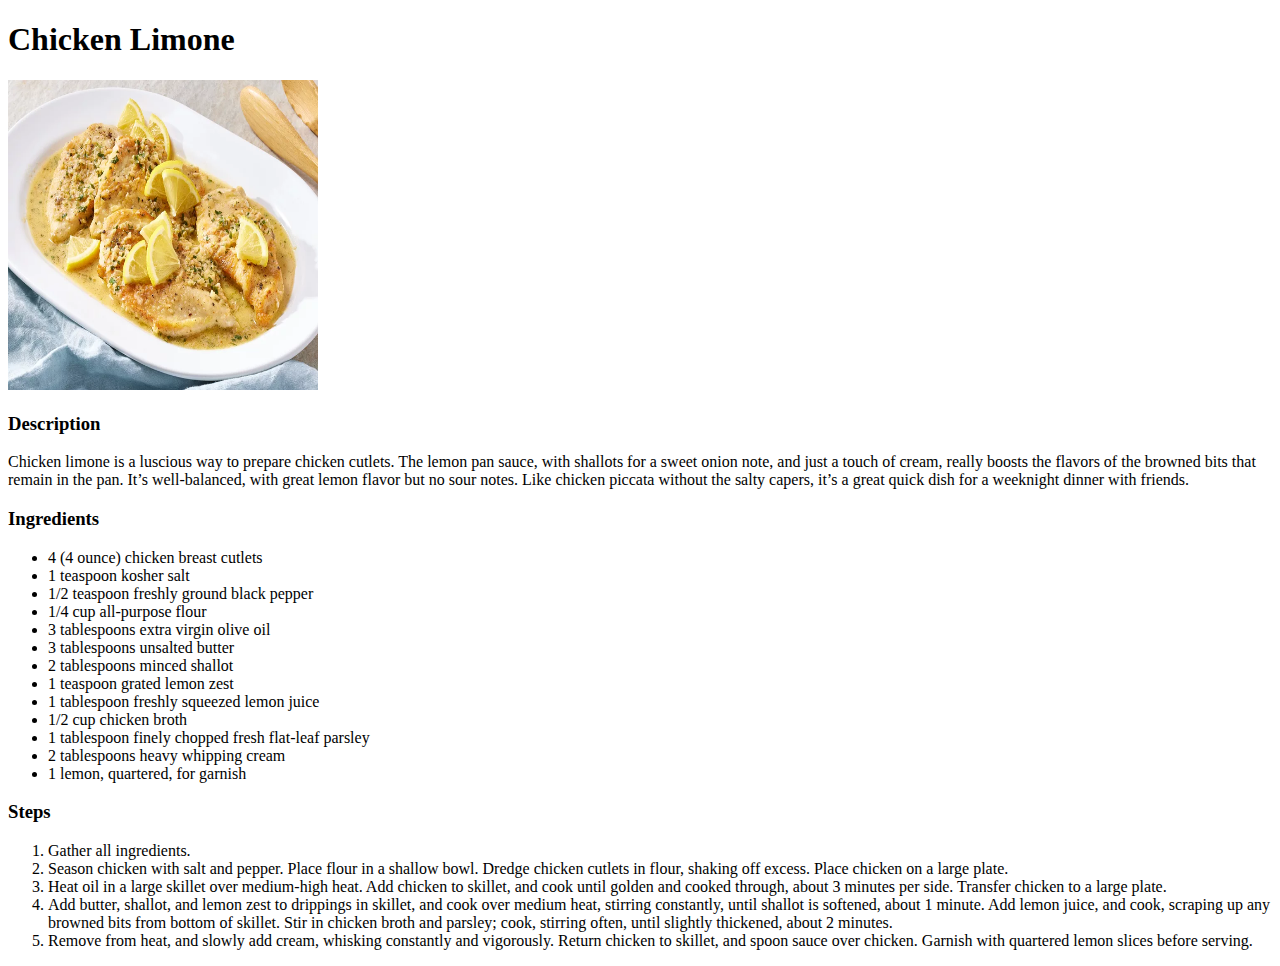
==== recipes/chicken-limone.html @ f32752c6 "Barebones recipe website" ====
<!DOCTYPE html>
<html lang="en">
<head>
    <meta charset="UTF-8">
    <meta name="viewport" content="width=device-width, initial-scale=1.0">
    <title>Chicken Limone Recipe</title>
</head>
<body>
    

    <h1>Chicken Limone</h1>
    <img src="./images/chicken-limone.jpg" height="310" width="310">
    

    <h3>Description</h3>
    <p>
        Chicken limone is a luscious way to prepare chicken cutlets. The lemon pan sauce, with shallots for a sweet onion note, and just a touch of cream, really boosts the flavors of the browned bits that remain in the pan. It’s well-balanced, with great lemon flavor but no sour notes. Like chicken piccata without the salty capers, it’s a great quick dish for a weeknight dinner with friends.
    </p>


    <h3>Ingredients</h3>
    <ul>
        <li>4 (4 ounce) chicken breast cutlets</li>
        <li>1 teaspoon kosher salt</li>
        <li>1/2 teaspoon freshly ground black pepper</li>
        <li>1/4 cup all-purpose flour</li>
        <li>3 tablespoons extra virgin olive oil</li>
        <li>3 tablespoons unsalted butter</li>
        <li>2 tablespoons minced shallot</li>
        <li>1 teaspoon grated lemon zest</li>
        <li>1 tablespoon freshly squeezed lemon juice</li>
        <li>1/2 cup chicken broth</li>
        <li>1 tablespoon finely chopped fresh flat-leaf parsley</li>
        <li>2 tablespoons heavy whipping cream</li>
        <li>1 lemon, quartered, for garnish</li>
    </ul>
    

    <h3>Steps</h3>
    <ol>
        <li>Gather all ingredients.</li>
        <li>Season chicken with salt and pepper. Place flour in a shallow bowl. Dredge chicken cutlets in flour, shaking off excess. Place chicken on a large plate.</li>
        <li>Heat oil in a large skillet over medium-high heat. Add chicken to skillet, and cook until golden and cooked through, about 3 minutes per side. Transfer chicken to a large plate.</li>
        <li>Add butter, shallot, and lemon zest to drippings in skillet, and cook over medium heat, stirring constantly, until shallot is softened, about 1 minute. Add lemon juice, and cook, scraping up any browned bits from bottom of skillet. Stir in chicken broth and parsley; cook, stirring often, until slightly thickened, about 2 minutes.</li>
        <li>Remove from heat, and slowly add cream, whisking constantly and vigorously. Return chicken to skillet, and spoon sauce over chicken. Garnish with quartered lemon slices before serving.</li>
    </ol>

</body>

</html>
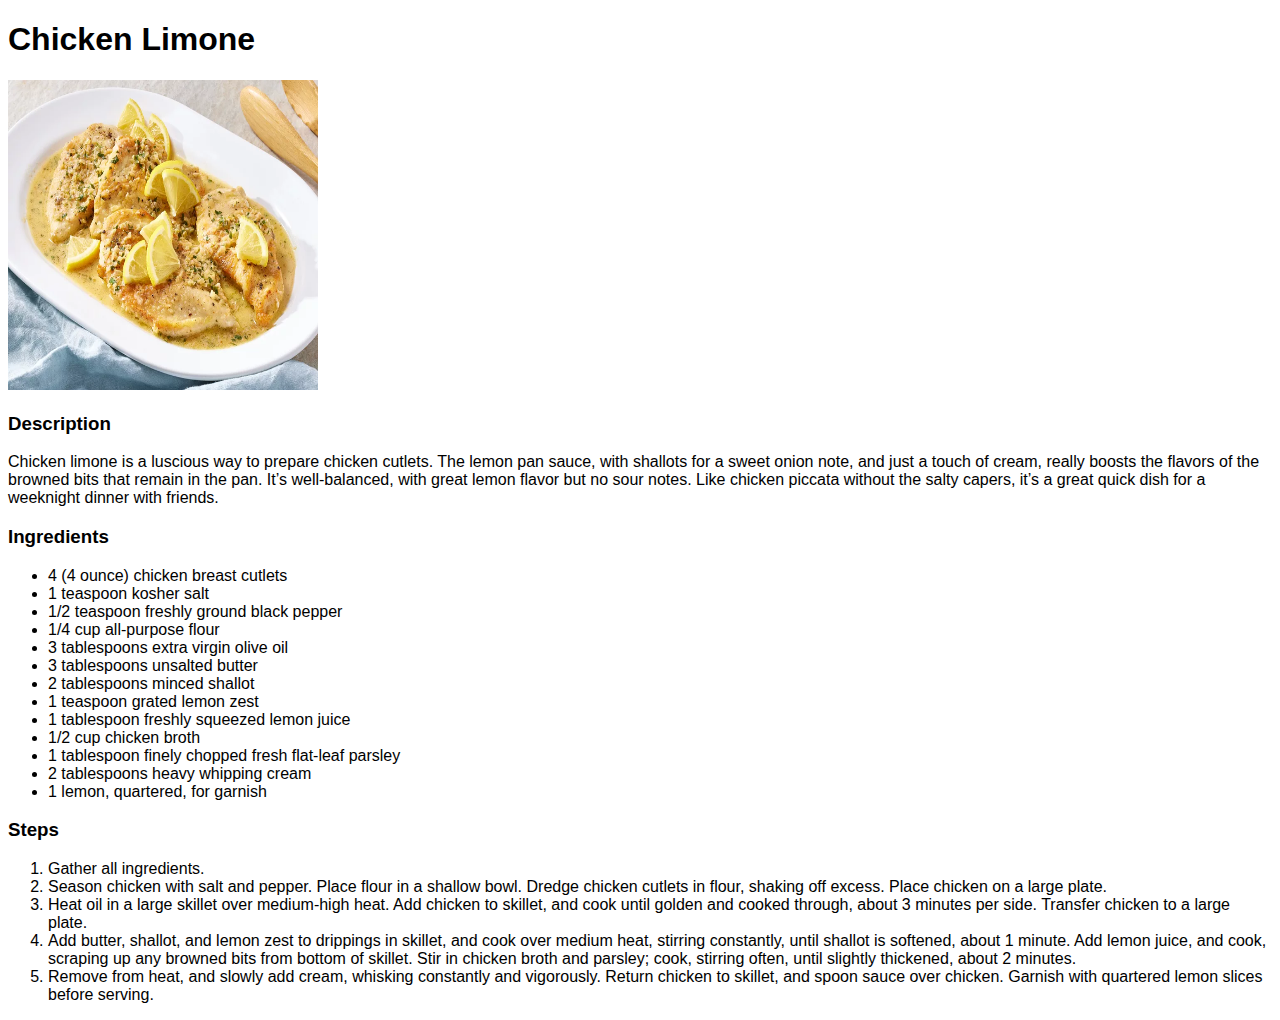
==== commit c9206a8a: "Established + Assigned IDs/Classes Also added font family to body for uniformity" ====
--- a/recipes/chicken-limone.html
+++ b/recipes/chicken-limone.html
@@ -4,21 +4,22 @@
     <meta charset="UTF-8">
     <meta name="viewport" content="width=device-width, initial-scale=1.0">
     <title>Chicken Limone Recipe</title>
+    <link rel="stylesheet" href="../style.css">
 </head>
 <body>
     
 
-    <h1>Chicken Limone</h1>
-    <img src="./images/chicken-limone.jpg" height="310" width="310">
+    <h1 class="dish title">Chicken Limone</h1>
+    <img class="dish-image" src="./images/chicken-limone.jpg" height="310" width="310">
     
 
-    <h3>Description</h3>
+    <h3 class="description header">Description</h3>
     <p>
         Chicken limone is a luscious way to prepare chicken cutlets. The lemon pan sauce, with shallots for a sweet onion note, and just a touch of cream, really boosts the flavors of the browned bits that remain in the pan. It’s well-balanced, with great lemon flavor but no sour notes. Like chicken piccata without the salty capers, it’s a great quick dish for a weeknight dinner with friends.
     </p>
 
 
-    <h3>Ingredients</h3>
+    <h3 class="header">Ingredients</h3>
     <ul>
         <li>4 (4 ounce) chicken breast cutlets</li>
         <li>1 teaspoon kosher salt</li>
@@ -36,7 +37,7 @@
     </ul>
     
 
-    <h3>Steps</h3>
+    <h3 class="header">Steps</h3>
     <ol>
         <li>Gather all ingredients.</li>
         <li>Season chicken with salt and pepper. Place flour in a shallow bowl. Dredge chicken cutlets in flour, shaking off excess. Place chicken on a large plate.</li>
--- a/style.css
+++ b/style.css
@@ -0,0 +1,6 @@
+/* css stylesheet */
+
+body {
+    font-family: Helvetica, sans-serif;
+}
+
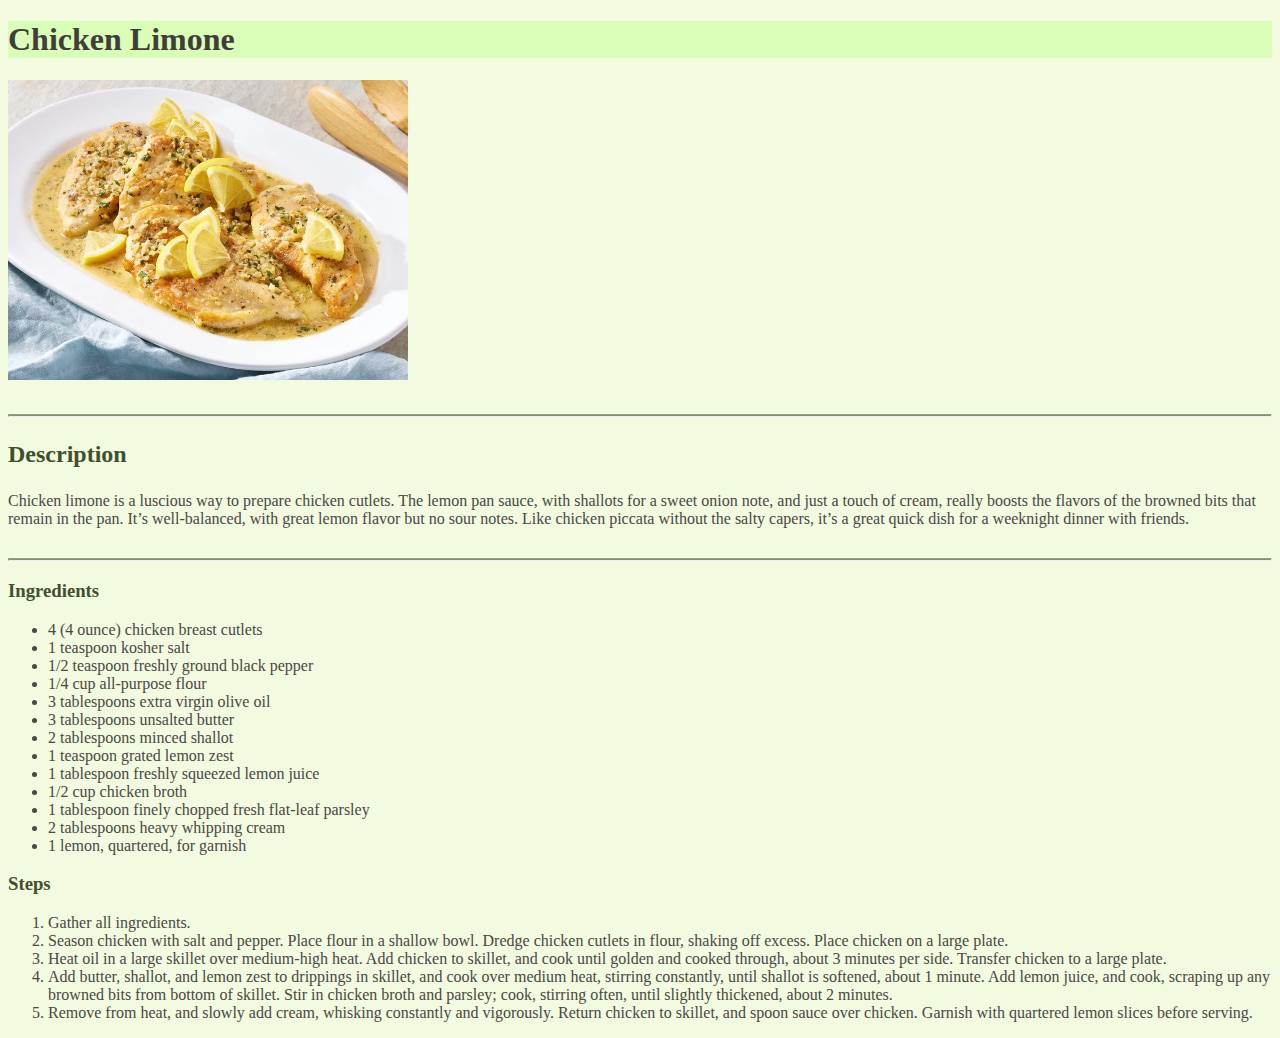
==== commit 19b8eb68: "Added a bit of color and division to recipe pages" ====
--- a/recipes/chicken-limone.html
+++ b/recipes/chicken-limone.html
@@ -11,13 +11,15 @@
 
     <h1 class="dish title">Chicken Limone</h1>
     <img class="dish-image" src="./images/chicken-limone.jpg" height="310" width="310">
-    
+
+    <hr>
 
     <h3 class="description header">Description</h3>
     <p>
         Chicken limone is a luscious way to prepare chicken cutlets. The lemon pan sauce, with shallots for a sweet onion note, and just a touch of cream, really boosts the flavors of the browned bits that remain in the pan. It’s well-balanced, with great lemon flavor but no sour notes. Like chicken piccata without the salty capers, it’s a great quick dish for a weeknight dinner with friends.
     </p>
 
+    <hr>
 
     <h3 class="header">Ingredients</h3>
     <ul>
--- a/style.css
+++ b/style.css
@@ -1,6 +1,63 @@
 /* css stylesheet */
 
-body {
-    font-family: Helvetica, sans-serif;
+
+/* global */
+* {
+    background-color: #F2FBE0;
 }
 
+body {
+    font-family: "Times New Roman", cursive;
+}
+
+h1.title {
+    font-weight: bold;
+    color: #403D3A;
+    background-color: #DAFEB7; /* ugly color */ 
+}
+
+p,
+li {
+    color: #4B4744;
+}
+
+hr {
+    height: 1px;
+    background-color: #7C975E;
+    margin-top: 30px;
+}
+
+
+/* main/home page */
+#odin-recipes {
+    text-align: center;
+}
+
+div.menu {
+    font-size: large;
+    padding-left: 350px;
+}
+
+.menu.list a {
+    color: #605B56;
+}
+
+
+/* recipe pages */
+
+.dish-image {
+    height: auto;
+    width: 400px;
+}
+
+.description.header {
+    font-size: x-large;
+}
+
+.header {
+    color: #41502A;
+}
+
+.sub.header{
+    color: #7C975E;
+}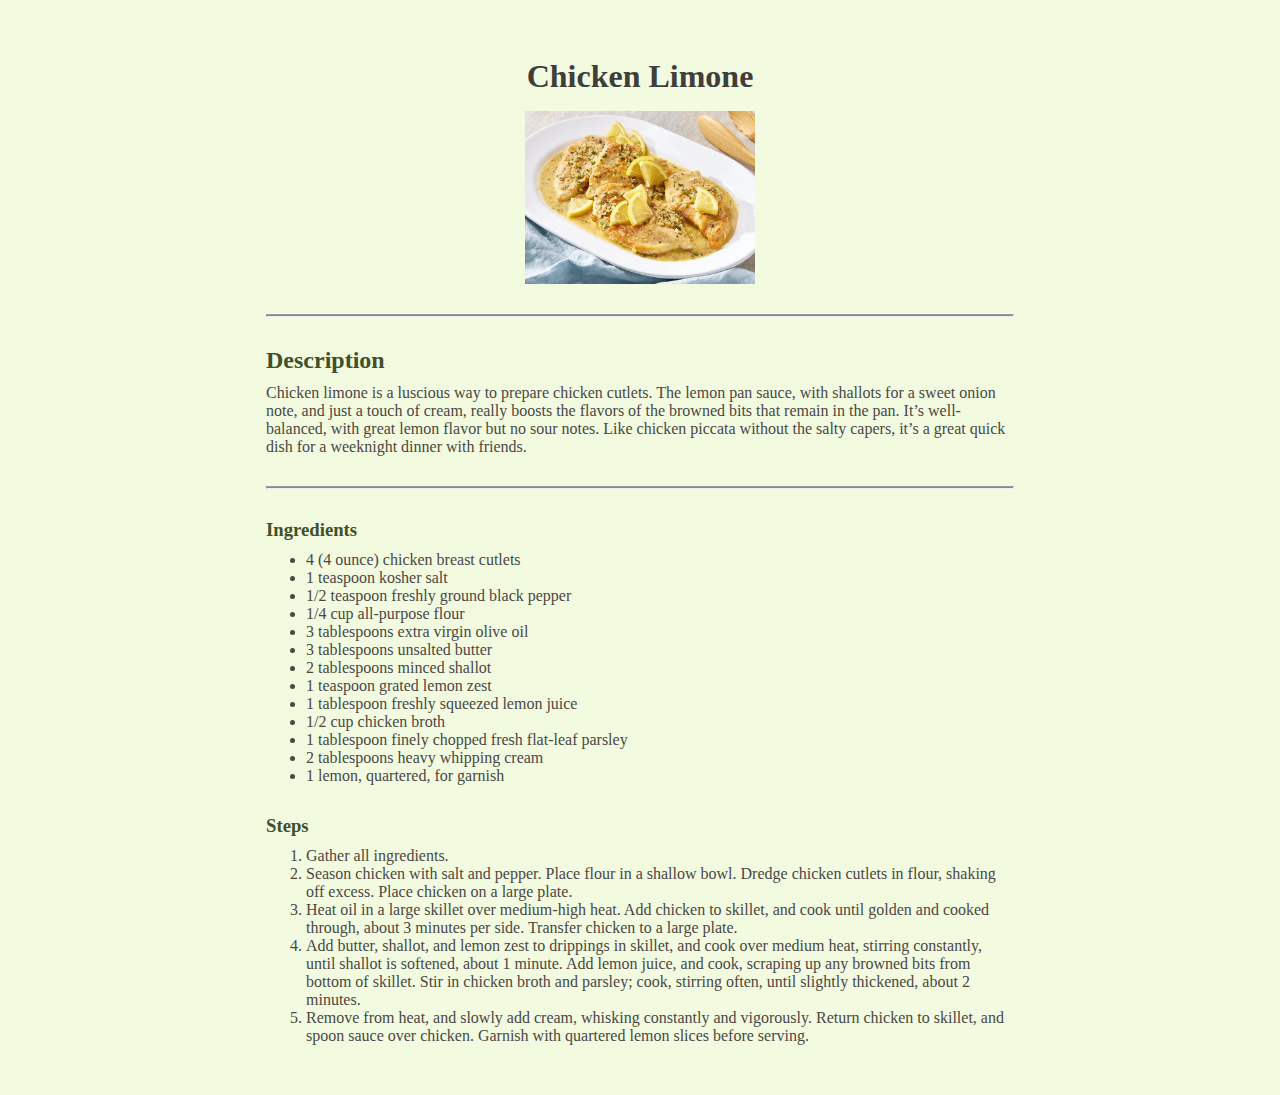
==== commit f0389af5: "Edited padding and margins of block elements" ====
--- a/recipes/chicken-limone.html
+++ b/recipes/chicken-limone.html
@@ -21,8 +21,8 @@
 
     <hr>
 
-    <h3 class="header">Ingredients</h3>
-    <ul>
+    <h3 class="header ingredients">Ingredients</h3>
+    <ul class="ingredients">
         <li>4 (4 ounce) chicken breast cutlets</li>
         <li>1 teaspoon kosher salt</li>
         <li>1/2 teaspoon freshly ground black pepper</li>
@@ -39,8 +39,8 @@
     </ul>
     
 
-    <h3 class="header">Steps</h3>
-    <ol>
+    <h3 class="header steps">Steps</h3>
+    <ol class="steps">
         <li>Gather all ingredients.</li>
         <li>Season chicken with salt and pepper. Place flour in a shallow bowl. Dredge chicken cutlets in flour, shaking off excess. Place chicken on a large plate.</li>
         <li>Heat oil in a large skillet over medium-high heat. Add chicken to skillet, and cook until golden and cooked through, about 3 minutes per side. Transfer chicken to a large plate.</li>
--- a/style.css
+++ b/style.css
@@ -2,52 +2,76 @@
 
 
 /* global */
-* {
-    background-color: #F2FBE0;
-}
 
 body {
     font-family: "Times New Roman", cursive;
+    background-color: #F2FBE0;
+    margin: 50px 20%;
 }
 
 h1.title {
+    text-align: center;
     font-weight: bold;
     color: #403D3A;
-    background-color: #DAFEB7; /* ugly color */ 
 }
 
 p,
-li {
+ul,
+ol {
     color: #4B4744;
+    margin: 10px;
 }
 
 hr {
     height: 1px;
     background-color: #7C975E;
-    margin-top: 30px;
+    margin: 30px 10px;
 }
 
 
 /* main/home page */
-#odin-recipes {
-    text-align: center;
+
+.card {
+margin: 8px 300px;
+background-color: white;
+padding: 8px;
+border-radius: 10px;
 }
 
-div.menu {
-    font-size: large;
-    padding-left: 350px;
+#odin-recipes {
+    padding: 8px;
+    margin-top: 0px;
+    border-radius: 50px;
+    background-color: #DAFEB7;
 }
 
-.menu.list a {
+.menu-list {
+    font-size: large;
+    background-color: white;
+}
+
+.menu-list a {
     color: #605B56;
+    background-color: white;
+    display: block
 }
 
 
 /* recipe pages */
 
+.dish {
+    color: #7C975E;
+    padding: 8px 24px;
+    margin: 8px 30%;
+    border-radius: 50px;
+}
+
 .dish-image {
     height: auto;
-    width: 400px;
+    width: 30%;
+    display: block;
+    margin-left: auto;
+    margin-right: auto;
 }
 
 .description.header {
@@ -56,8 +80,27 @@
 
 .header {
     color: #41502A;
+    margin: 10px;
 }
 
-.sub.header{
+.sub-header{
     color: #7C975E;
-}+    margin-top: 0px;   
+}
+
+.block {
+    display: inline-block;
+    margin: 10px;
+    background-color: white;
+    padding: 8px 24px;
+    border-radius: 30px;
+}
+
+.sub-header-1{
+    vertical-align: top;
+    padding-bottom: 45px;
+}
+
+.header.steps{
+    margin-top: 30px;
+}
